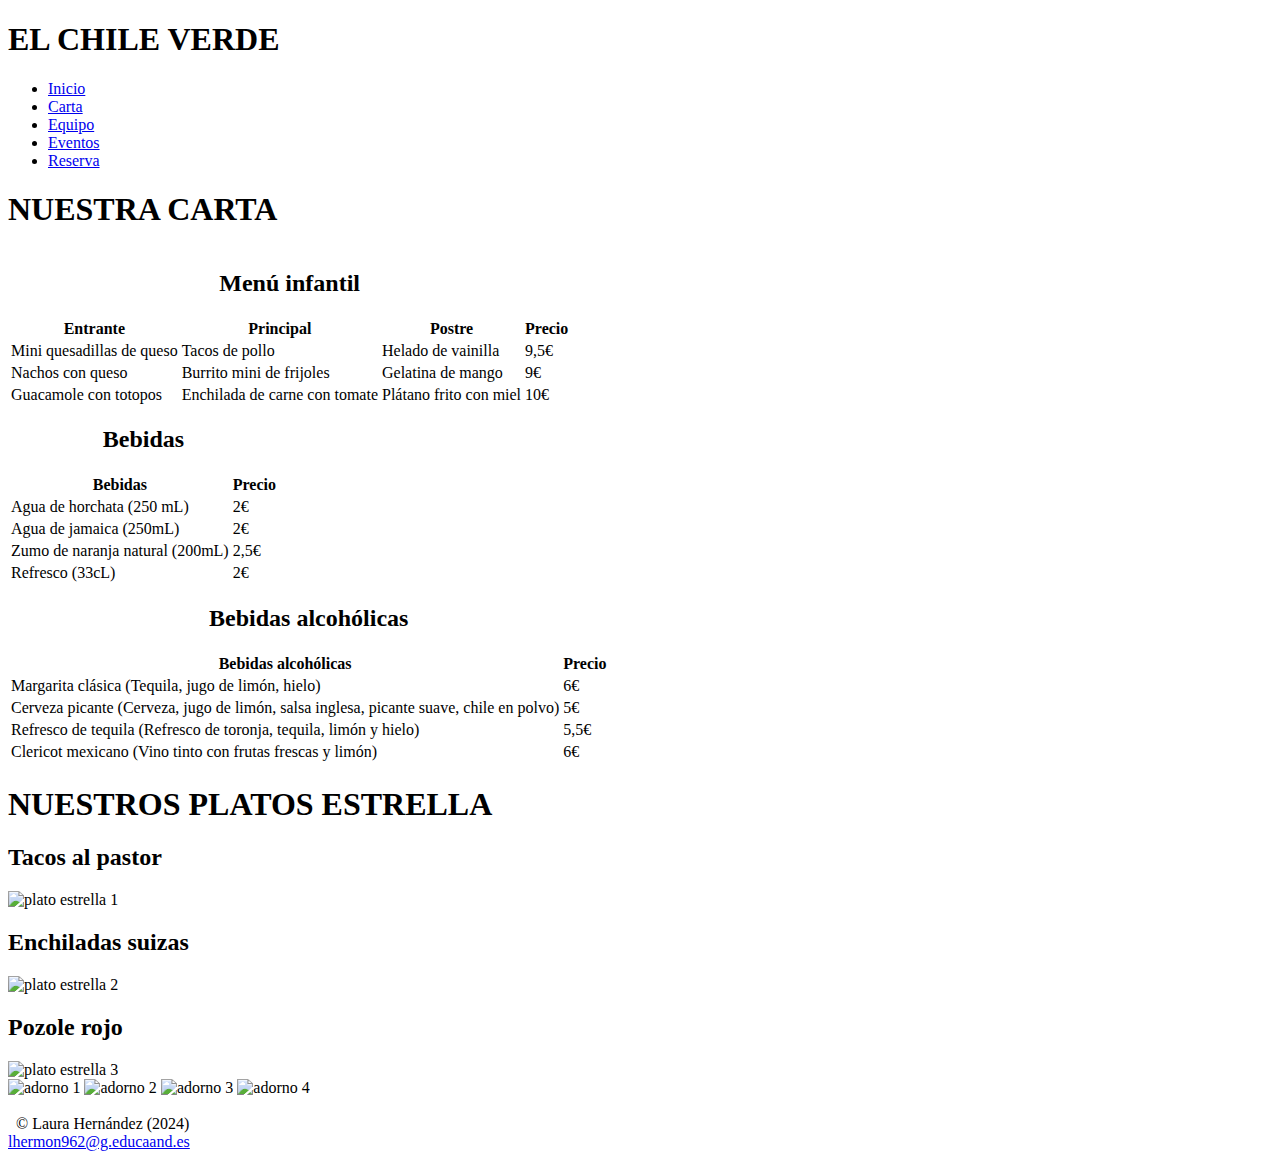
==== carta.html @ 985df370 "Adición de todos los archivos" ====
<!DOCTYPE html>
<html>

<head>
    <meta charset="utf-8" />
    <link rel="shortcut icon" href="imagenes/favicon.ico" type="image/x-icon" />
    <title>Restaurante El chile verde</title>
    <link rel="stylesheet" href="estilos/general.css" type="text/CSS">
    <link rel="stylesheet" href="estilos/carta.css" type="text/CSS">
    <link rel="preconnect" href="https://fonts.googleapis.com">
    <link rel="preconnect" href="https://fonts.gstatic.com" crossorigin>
    <link href="https://fonts.googleapis.com/css2?family=Dancing+Script:wght@400..700&family=Sixtyfour+Convergence&family=Yuji+Mai&display=swap" rel="stylesheet">
</head>

<body>

    <header>

        <div id="titulo">
            <h1>EL CHILE VERDE</h1>
        </div>

        <nav>
            <ul>
                <li><a href="inicio.html">Inicio</a></li>
                <li><a href="carta.html">Carta</a></li>
                <li><a href="equipo.html">Equipo</a></li>
                <li><a href="eventos.html">Eventos</a></li>
                <li><a href="reserva.html">Reserva</a></li>
            </ul>
        </nav>

    </header>

    <main>

        <section>
            <h1>NUESTRA CARTA</h1>
        
            <div id="tablas">
                <table>
                    <caption><h2>Menú infantil</h2></caption>
                    <tr>
                        <th>Entrante</th>
                        <th>Principal</th>
                        <th>Postre</th>
                        <th>Precio</th>
                    </tr>
                    <tr>
                        <td>Mini quesadillas de queso</td>
                        <td>Tacos de pollo</td>
                        <td>Helado de vainilla</td>
                        <td class="precio">9,5€</td>
                    </tr>
                    <tr>
                        <td>Nachos con queso</td>
                        <td>Burrito mini de frijoles</td>
                        <td>Gelatina de mango</td>
                        <td class="precio">9€</td>
                    </tr>
                    <tr>
                        <td>Guacamole con totopos</td>
                        <td>Enchilada de carne con tomate</td>
                        <td>Plátano frito con miel</td>
                        <td class="precio">10€</td>
                    </tr>
                </table>
        
                <table>
                    <caption><h2>Bebidas</h2></caption>
                    <tr>
                        <th>Bebidas</th>
                        <th>Precio</th>
                    </tr>
                    <tr>
                        <td>Agua de horchata (250 mL)</td>
                        <td class="precio">2€</td>
                    </tr>
                    <tr>
                        <td>Agua de jamaica (250mL)</td>
                        <td class="precio">2€</td>
                    </tr>
                    <tr>
                        <td>Zumo de naranja natural (200mL)</td>
                        <td class="precio">2,5€</td>
                    </tr>
                    <tr>
                        <td>Refresco (33cL)</td>
                        <td class="precio">2€</td>
                    </tr>
                </table>
        
                <table>
                    <caption><h2>Bebidas alcohólicas</h2></caption>
                    <tr>
                        <th>Bebidas alcohólicas</th>
                        <th>Precio</th>
                    </tr>
                    <tr>
                        <td><span>Margarita clásica</span> (Tequila, jugo de limón, hielo)</td>
                        <td class="precio">6€</td>
                    </tr>
                    <tr>
                        <td><span>Cerveza picante</span> (Cerveza, jugo de limón, salsa inglesa, picante suave, chile en polvo)</td>
                        <td class="precio">5€</td>
                    </tr>
                    <tr>
                        <td><span>Refresco de tequila</span> (Refresco de toronja, tequila, limón y hielo)</td>
                        <td class="precio">5,5€</td>
                    </tr>
                    <tr>
                        <td><span>Clericot mexicano</span> (Vino tinto con frutas frescas y limón)</td>
                        <td class="precio">6€</td>
                    </tr>
                </table>
            </div>
        </section>

        <section id="platos_estrella">
            <h1>NUESTROS PLATOS ESTRELLA</h1>
            <h2>Tacos al pastor</h2>
            <img src="imagenes/platoestrella1.jpg" alt="plato estrella 1">
            <h2>Enchiladas suizas</h2>
            <img src="imagenes/platoestrella2.webp" alt="plato estrella 2">
            <h2>Pozole rojo</h2>
            <img src="imagenes/platoestrella3.jpg" alt="plato estrella 3">
        </section>

        <div>
            <img class="adorno_fixed" src="imagenes/adorno1.png" alt="adorno 1">
            <img class="adorno_fixed" src="imagenes/adorno2.png" alt="adorno 2">
            <img class="adorno_fixed" src="imagenes/adorno3.png" alt="adorno 3">
            <img class="adorno_fixed" src="imagenes/adorno4.png" alt="adorno 4">
        </div>
        
    </main>

    <footer>
        <div id="texto_footer"><br>&nbsp; &#169; Laura Hernández (2024)<br>
        <a href="mailto:lhermon962@g.educaand.es">lhermon962@g.educaand.es</a>
        </div>
    </footer>

</body>

</html>
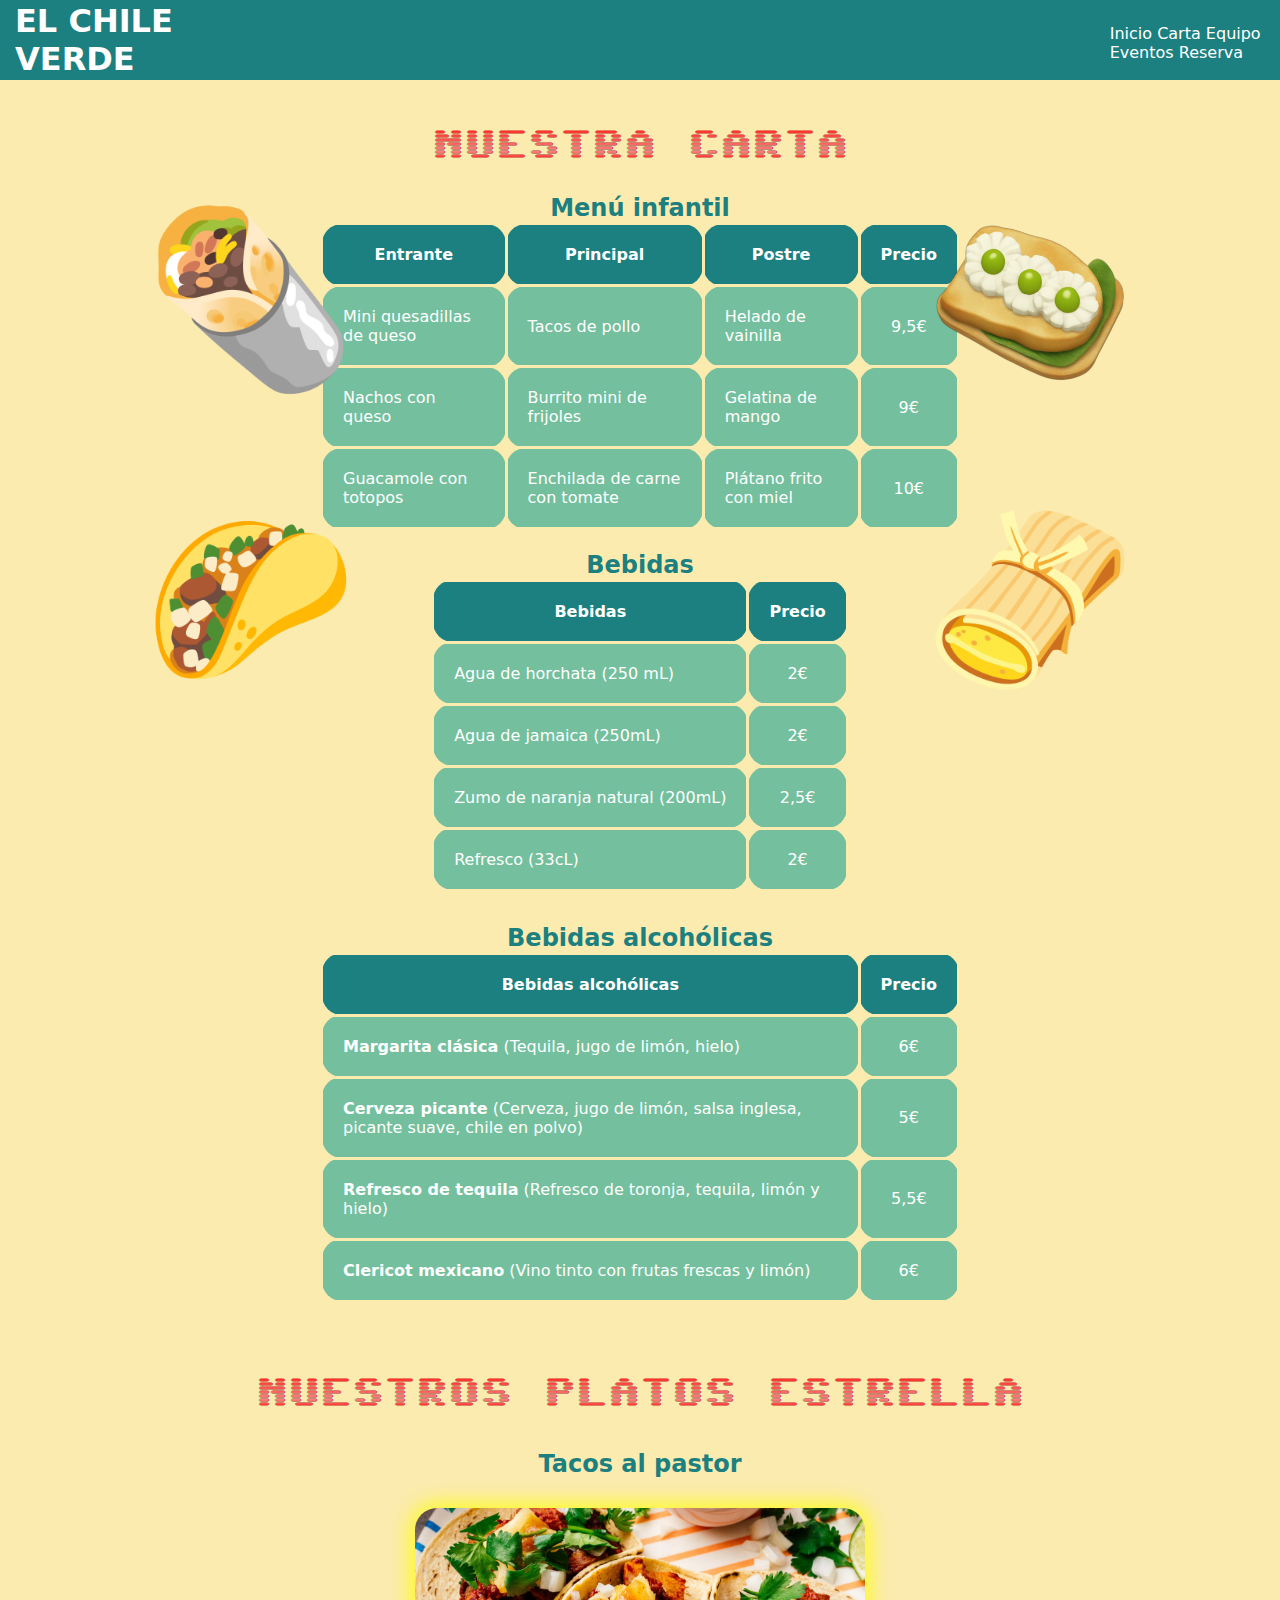
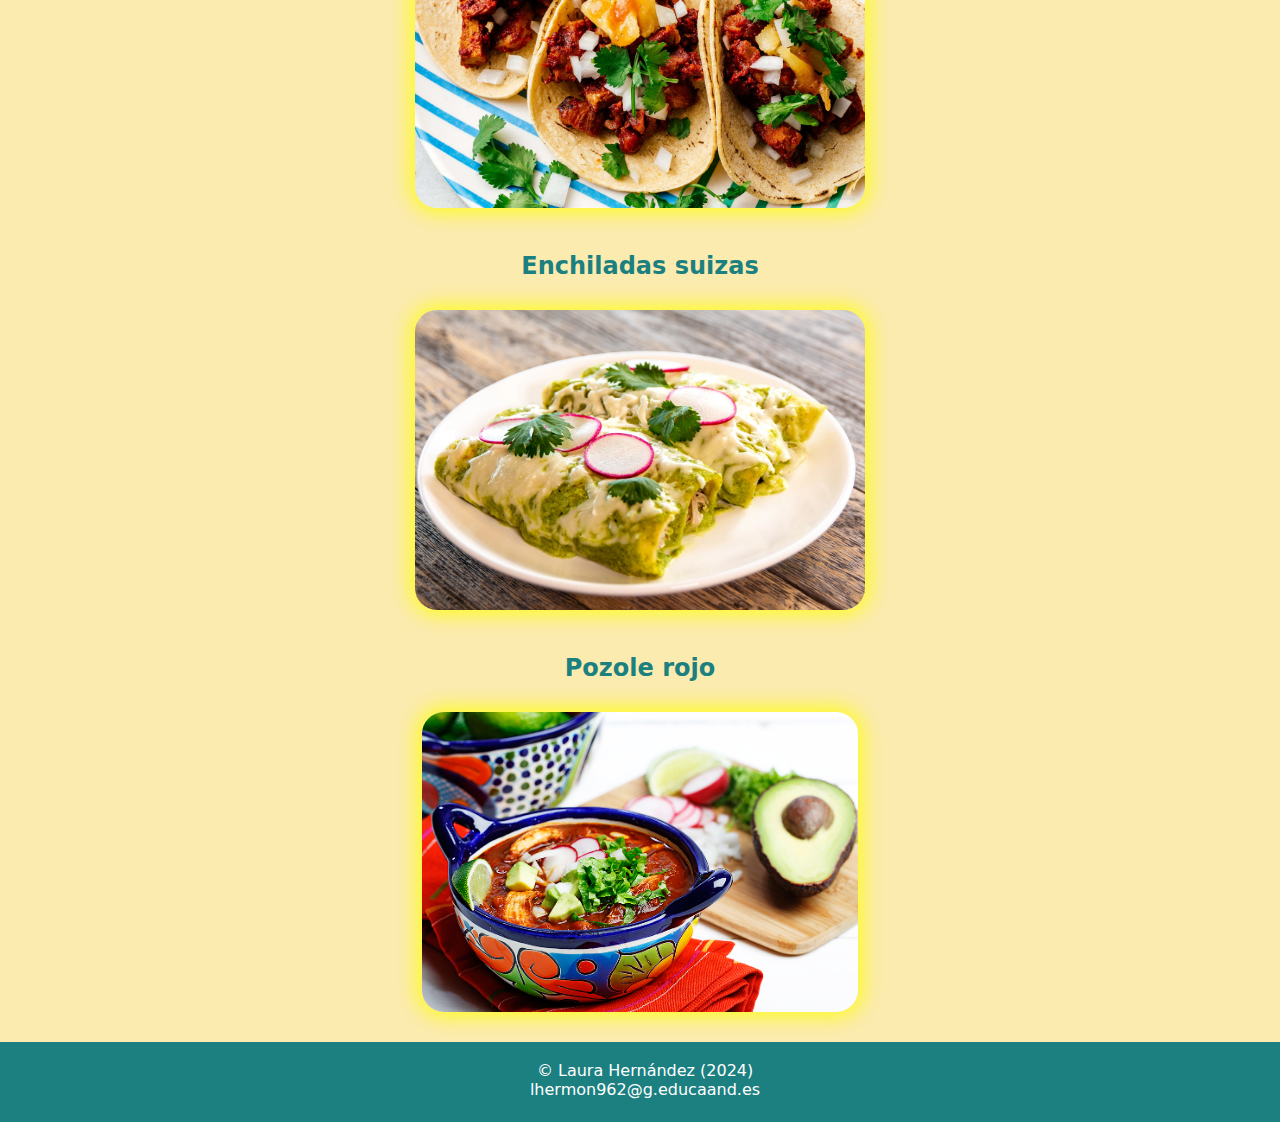
==== commit 6210c076: "cambio nombre indice a index" ====
--- a/carta.html
+++ b/carta.html
@@ -22,7 +22,7 @@
 
         <nav>
             <ul>
-                <li><a href="inicio.html">Inicio</a></li>
+                <li><a href="index.html">Inicio</a></li>
                 <li><a href="carta.html">Carta</a></li>
                 <li><a href="equipo.html">Equipo</a></li>
                 <li><a href="eventos.html">Eventos</a></li>
--- a/estilos/general.css
+++ b/estilos/general.css
@@ -0,0 +1,63 @@
+/* link paleta de colores https://paletadecolores.com.mx/paleta/ff1d44/fbebaf/74bf9d/56a292/1c8080/ */
+
+* {
+    margin: 0;
+}
+
+header, footer {
+    background-color: #1c8080;
+    font-family: system-ui, -apple-system, BlinkMacSystemFont, 'Segoe UI', Roboto, Oxygen, Ubuntu, Cantarell, 'Open Sans', 'Helvetica Neue', sans-serif;
+    color: white;
+    left: 0px;
+    width: 100%;
+    height: 80px;
+}
+
+header {
+    top: 0px;
+    display: flex;
+    align-items: center;
+}
+
+#titulo {
+    margin-left: 15px;
+}
+
+nav {
+    list-style: none;
+    margin-left: 68%;
+    margin-top: 0.5%;
+    gap: 15px;
+}
+
+nav ul li {
+    display: inline;
+}
+
+nav ul li a {
+    color: white;
+    text-decoration: none;
+}
+
+nav ul li a:hover{
+    text-decoration: none;
+    color: #ff1d44;
+}
+
+footer {
+    bottom: 0px;
+}
+
+#texto_footer {
+    text-align: center;
+}
+
+#texto_footer a{
+    padding-left: 10px;
+	color:white;
+    text-decoration: none;
+}
+
+#texto_footer a:hover{
+	color:#fbebaf;
+}--- a/estilos/carta.css
+++ b/estilos/carta.css
@@ -0,0 +1,95 @@
+main {
+    background-color: #fbebaf;
+    font-family: system-ui, -apple-system, BlinkMacSystemFont, 'Segoe UI', Roboto, Oxygen, Ubuntu, Cantarell, 'Open Sans', 'Helvetica Neue', sans-serif;
+    color: #1c8080;
+}
+
+main h1 {
+    text-align: center;
+    padding-top: 50px;
+    font-family: "Sixtyfour Convergence", sans-serif;
+}
+
+table, th, td {
+    border: 3px solid #fbebaf;
+    border-collapse: collapse;
+    border-radius: 20px;
+    color: white;
+    padding: 20px;
+}
+
+th {
+    background-color: #1c8080;
+}
+
+td {
+    background-color: #74bf9d;
+}
+
+caption {
+    color: #1c8080;
+    padding-top: 5%;
+}
+
+#tablas {
+    display: flex;
+    flex-direction: column;
+    width: 50%;
+    box-sizing: border-box;
+    align-items: center;
+    margin-left: 25%;
+}
+
+span {
+    font-weight: bold;
+}
+
+.precio {
+    text-align: center;
+}
+
+h2:has(+img) {
+    text-align: center;
+    padding: 30px;
+    padding-top: 40px;
+}
+
+#platos_estrella img {
+    height: 300px;
+    border-radius: 22px;
+    box-shadow: 0 0 20px 5px rgba(255, 255, 0, 0.8);
+}
+
+#platos_estrella img:hover {
+    box-shadow: 0 0 30px 20px rgba(255, 255, 0, 1);
+}
+
+#platos_estrella {
+    text-align: center;
+    padding: 2%;
+}
+
+.adorno_fixed {
+    position: fixed;
+    width: 200px;
+}
+
+img[alt="adorno 1"] {
+    bottom: 200px;
+    left: 150px;
+}
+
+img[alt="adorno 2"] {
+    bottom: 500px;
+    left: 150px;
+}
+
+img[alt="adorno 3"] {
+    bottom: 500px;
+    right: 150px;
+}
+
+img[alt="adorno 4"] {
+    bottom: 200px;
+    right: 150px;
+}